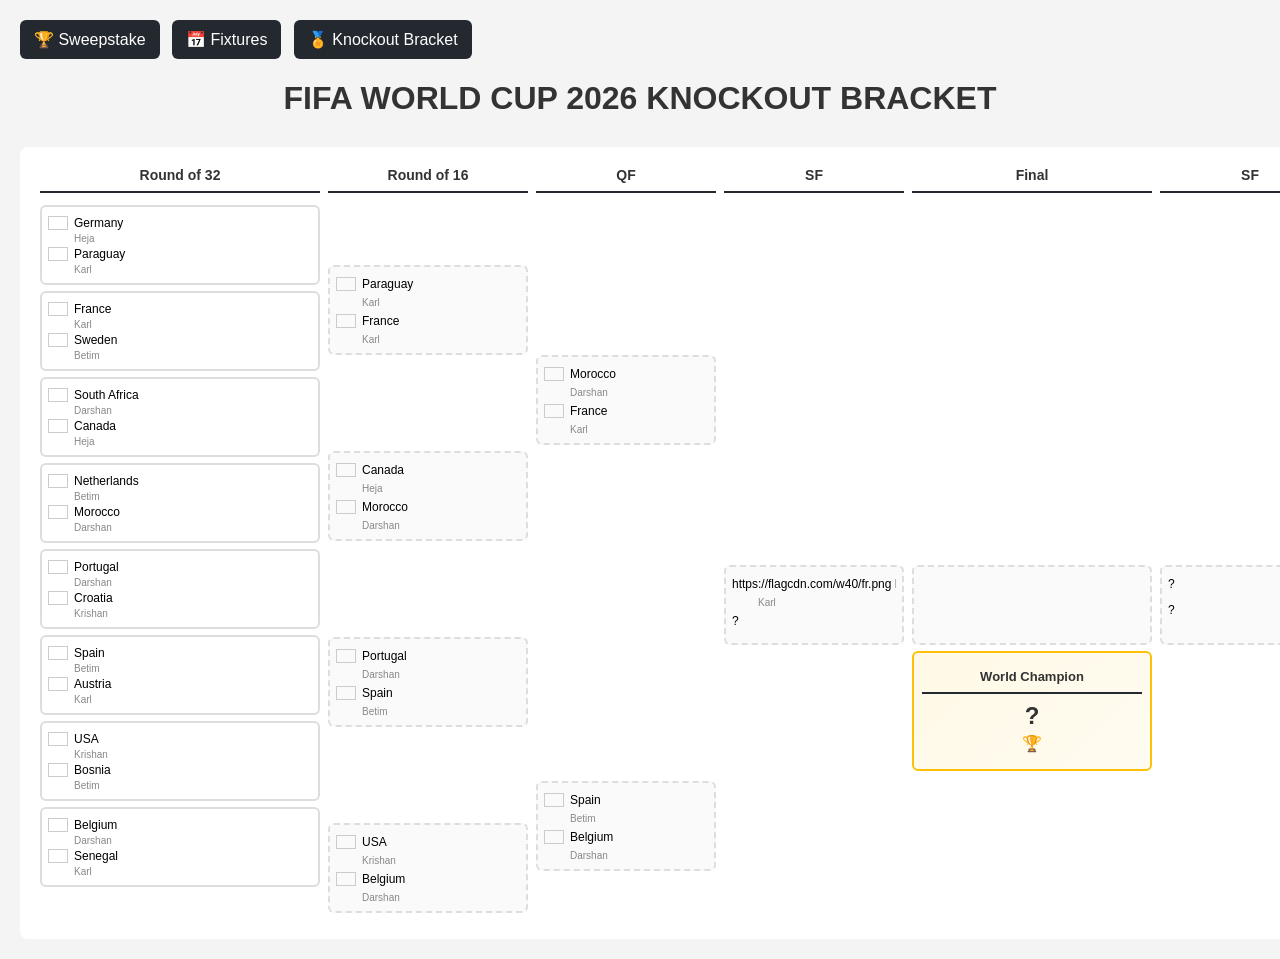
==== bracket.html @ f522db9b "Update bracket.html" ====
<!DOCTYPE html>
<html lang="en">
<head>
<meta charset="UTF-8">
<meta name="viewport" content="width=device-width, initial-scale=1.0">
<title>Knockout Bracket</title>
<style>
* {
    box-sizing: border-box;
}

body{
    font-family:Arial,sans-serif;
    background:#f4f4f4;
    margin:0;
    padding:20px;
    overflow-x:auto;
}

nav{
    margin-bottom:20px;
}

nav a{
    background:#24292f;
    color:white;
    text-decoration:none;
    padding:10px 14px;
    border-radius:6px;
    margin-right:8px;
    display:inline-block;
}

h1{
    text-align:center;
    margin-bottom:30px;
    color:#333;
}

.wrap{
    display:inline-block;
    min-width:100%;
}

.grid{
    display:grid;
    grid-template-columns:
        280px
        200px
        180px
        180px
        240px
        180px
        180px
        200px
        280px;
    gap:12px;
    padding:20px;
    background:white;
    border-radius:8px;
}

.col {
    display:flex;
    flex-direction:column;
}

.col h2{
    text-align:center;
    font-size:14px;
    margin:0 0 12px 0;
    color:#333;
    border-bottom:2px solid #24292f;
    padding-bottom:8px;
}

.match,
.slot,
.champ{
    background:white;
    border:2px solid #ddd;
    border-radius:6px;
    padding:8px;
    margin-bottom:8px;
    overflow:hidden;
}

.match{
    min-height:80px;
    display:flex;
    flex-direction:column;
}

.match:hover {
    border-color:#24292f;
    box-shadow:0 2px 8px rgba(0,0,0,0.1);
}

.team{
    display:flex;
    align-items:center;
    margin:3px 0;
    font-size:12px;
    overflow:hidden;
    text-overflow:ellipsis;
    white-space:nowrap;
}

.team img{
    width:20px;
    height:14px;
    margin-right:6px;
    border:0.5px solid #ccc;
    flex-shrink:0;
}

.owner{
    font-size:10px;
    color:#888;
    margin-left:26px;
    overflow:hidden;
    text-overflow:ellipsis;
    white-space:nowrap;
}

.slot{
    min-height:80px;
    display:flex;
    flex-direction:column;
    background:#fafafa;
    border:2px dashed #ddd;
}

.slot .team {
    margin:4px 0;
    font-size:12px;
}

.slot .owner {
    margin:2px 0 2px 26px;
    font-size:10px;
}

.champ{
    text-align:center;
    padding:16px 8px;
    background:linear-gradient(135deg, #fff9e6 0%, #fffbf0 100%);
    border:2px solid #ffc107;
    display:flex;
    flex-direction:column;
    justify-content:center;
}

.champ h2 {
    margin:0 0 4px 0;
    font-size:13px;
}

.champ h1 {
    margin:4px 0;
    font-size:24px;
}

.s1{margin-top:60px;}
.s2{margin-top:90px;}
.s3{margin-top:150px;}
.s4{margin-top:330px;}
.s5{margin-top:360px;}

@media (max-width: 1400px) {
    .grid {
        gap: 8px;
    }
    
    .match, .slot {
        padding: 6px;
        margin-bottom: 6px;
    }
}
</style>
</head>

<body>

<nav>
    <a href="index.html">🏆 Sweepstake</a>
    <a href="fixtures.html">📅 Fixtures</a>
    <a href="bracket.html">🏅 Knockout Bracket</a>
</nav>

<h1>FIFA WORLD CUP 2026 KNOCKOUT BRACKET</h1>

<div class="wrap">
<div class="grid">

<!-- LEFT R32 -->

<div class="col">
<h2>Round of 32</h2>

<div class="match"><div class="team"><img src="https://flagcdn.com/w40/de.png">Germany</div><div class="owner">Heja</div><div class="team"><img src="https://flagcdn.com/w40/py.png">Paraguay</div><div class="owner">Karl</div></div>

<div class="match"><div class="team"><img src="https://flagcdn.com/w40/fr.png">France</div><div class="owner">Karl</div><div class="team"><img src="https://flagcdn.com/w40/se.png">Sweden</div><div class="owner">Betim</div></div>

<div class="match"><div class="team"><img src="https://flagcdn.com/w40/za.png">South Africa</div><div class="owner">Darshan</div><div class="team"><img src="https://flagcdn.com/w40/ca.png">Canada</div><div class="owner">Heja</div></div>

<div class="match"><div class="team"><img src="https://flagcdn.com/w40/nl.png">Netherlands</div><div class="owner">Betim</div><div class="team"><img src="https://flagcdn.com/w40/ma.png">Morocco</div><div class="owner">Darshan</div></div>

<div class="match"><div class="team"><img src="https://flagcdn.com/w40/pt.png">Portugal</div><div class="owner">Darshan</div><div class="team"><img src="https://flagcdn.com/w40/hr.png">Croatia</div><div class="owner">Krishan</div></div>

<div class="match"><div class="team"><img src="https://flagcdn.com/w40/es.png">Spain</div><div class="owner">Betim</div><div class="team"><img src="https://flagcdn.com/w40/at.png">Austria</div><div class="owner">Karl</div></div>

<div class="match"><div class="team"><img src="https://flagcdn.com/w40/us.png">USA</div><div class="owner">Krishan</div><div class="team"><img src="https://flagcdn.com/w40/ba.png">Bosnia</div><div class="owner">Betim</div></div>

<div class="match"><div class="team"><img src="https://flagcdn.com/w40/be.png">Belgium</div><div class="owner">Darshan</div><div class="team"><img src="https://flagcdn.com/w40/sn.png">Senegal</div><div class="owner">Karl</div></div>

</div>

<!-- LEFT R16 -->

<div class="col">
<h2>Round of 16</h2>

<div class="slot s1" id="r16-1"></div>
<div class="slot s2" id="r16-2"></div>
<div class="slot s2" id="r16-3"></div>
<div class="slot s2" id="r16-4"></div>

</div>

<!-- LEFT QF -->

<div class="col">
<h2>QF</h2>

<div class="slot s3" id="qf-1"></div>
<div class="slot s4" id="qf-2"></div>

</div>

<!-- LEFT SF -->

<div class="col">
<h2>SF</h2>

<div class="slot s5" id="sf-1"></div>

</div>

<!-- FINAL -->

<div class="col">

<h2>Final</h2>

<div class="slot s5" id="final-slot"></div>

<div class="champ">
<h2>World Champion</h2>
<h1>?</h1>
🏆
</div>

</div>

<!-- RIGHT SF -->

<div class="col">
<h2>SF</h2>

<div class="slot s5" id="sf-2"></div>

</div>

<!-- RIGHT QF -->

<div class="col">
<h2>QF</h2>

<div class="slot s3" id="qf-3"></div>
<div class="slot s4" id="qf-4"></div>

</div>

<!-- RIGHT R16 -->

<div class="col">
<h2>Round of 16</h2>

<div class="slot s1" id="r16-5"></div>
<div class="slot s2" id="r16-6"></div>
<div class="slot s2" id="r16-7"></div>
<div class="slot s2" id="r16-8"></div>

</div>

<!-- RIGHT R32 -->

<div class="col">

<h2>Round of 32</h2>

<div class="match"><div class="team"><img src="https://flagcdn.com/w40/br.png">Brazil</div><div class="owner">Karl</div><div class="team"><img src="https://flagcdn.com/w40/jp.png">Japan</div><div class="owner">Heja</div></div>

<div class="match"><div class="team"><img src="https://flagcdn.com/w40/ci.png">Ivory Coast</div><div class="owner">Betim</div><div class="team"><img src="https://flagcdn.com/w40/no.png">Norway</div><div class="owner">Darshan</div></div>

<div class="match"><div class="team"><img src="https://flagcdn.com/w40/mx.png">Mexico</div><div class="owner">Heja</div><div class="team"><img src="https://flagcdn.com/w40/ec.png">Ecuador</div><div class="owner">Darshan</div></div>

<div class="match"><div class="team"><img src="https://upload.wikimedia.org/wikipedia/en/b/be/Flag_of_England.svg">England</div><div class="owner">Krishan</div><div class="team"><img src="https://flagcdn.com/w40/cd.png">DR Congo</div><div class="owner">Heja</div></div>

<div class="match"><div class="team"><img src="https://flagcdn.com/w40/ar.png">Argentina</div><div class="owner">Darshan</div><div class="team"><img src="https://flagcdn.com/w40/cv.png">Cape Verde</div><div class="owner">Betim</div></div>

<div class="match"><div class="team"><img src="https://flagcdn.com/w40/au.png">Australia</div><div class="owner">Krishan</div><div class="team"><img src="https://flagcdn.com/w40/eg.png">Egypt</div><div class="owner">Darshan</div></div>

<div class="match"><div class="team"><img src="https://flagcdn.com/w40/ch.png">Switzerland</div><div class="owner">Krishan</div><div class="team"><img src="https://flagcdn.com/w40/dz.png">Algeria</div><div class="owner">Karl</div></div>

<div class="match"><div class="team"><img src="https://flagcdn.com/w40/co.png">Colombia</div><div class="owner">Krishan</div><div class="team"><img src="https://flagcdn.com/w40/gh.png">Ghana</div><div class="owner">Darshan</div></div>

</div>

</div>
</div>

<script src="data.js"></script>

<script>

function getFlag(team) {

    if (team.code === "eng") {
        return "https://upload.wikimedia.org/wikipedia/en/b/be/Flag_of_England.svg";
    }

    if (team.code === "sct") {
        return "https://upload.wikimedia.org/wikipedia/commons/1/10/Flag_of_Scotland.svg";
    }

    return `https://flagcdn.com/w40/${team.code}.png`;

}

roundOf16.forEach((match, index) => {
    const slot = document.getElementById(`r16-${index + 1}`);
    if (!slot) return;

    slot.innerHTML = `
        <div class="team">
            ${match.home ? `<img src="${getFlag(match.home)}"> ${match.home.name}` : "?"}
        </div>
        <div class="owner">${match.home ? match.home.owner : ""}</div>

        <div class="team">
            ${match.away ? `<img src="${getFlag(match.away)}"> ${match.away.name}` : "?"}
        </div>
        <div class="owner">${match.away ? match.away.owner : ""}</div>
    `;
});

quarterFinals.forEach((match, index) => {
    const slot = document.getElementById(`qf-${index + 1}`);
    if (!slot) return;

    slot.innerHTML = `
        <div class="team">
            ${match.home ? `<img src="${getFlag(match.home)}"> ${match.home.name}` : "?"}
        </div>
        <div class="owner">${match.home ? match.home.owner : ""}</div>

        <div class="team">
            ${match.away ? `<img src="${getFlag(match.away)}"> ${match.away.name}` : "?"}
        </div>
        <div class="owner">${match.away ? match.away.owner : ""}</div>
    `;
});

semiFinals.forEach((match, index) => {

    const slot =
        document.getElementById(`sf-${index + 1}`);

    if (!slot) return;

    slot.innerHTML = `
        <div class="team">
            ${
              match.home
              ? `${getFlag(match.home)} ${match.home.name}`
              : "?"
            }
        </div>

        <div class="owner">
            ${match.home ? match.home.owner : ""}
        </div>

        <div class="team">
            ${
              match.away
              ? `${getFlag(match.away)} ${match.away.name}`
              : "?"
            }
        </div>

        <div class="owner">
            ${match.away ? match.away.owner : ""}
        </div>
    `;

});
    

</script>

</body>
</html>
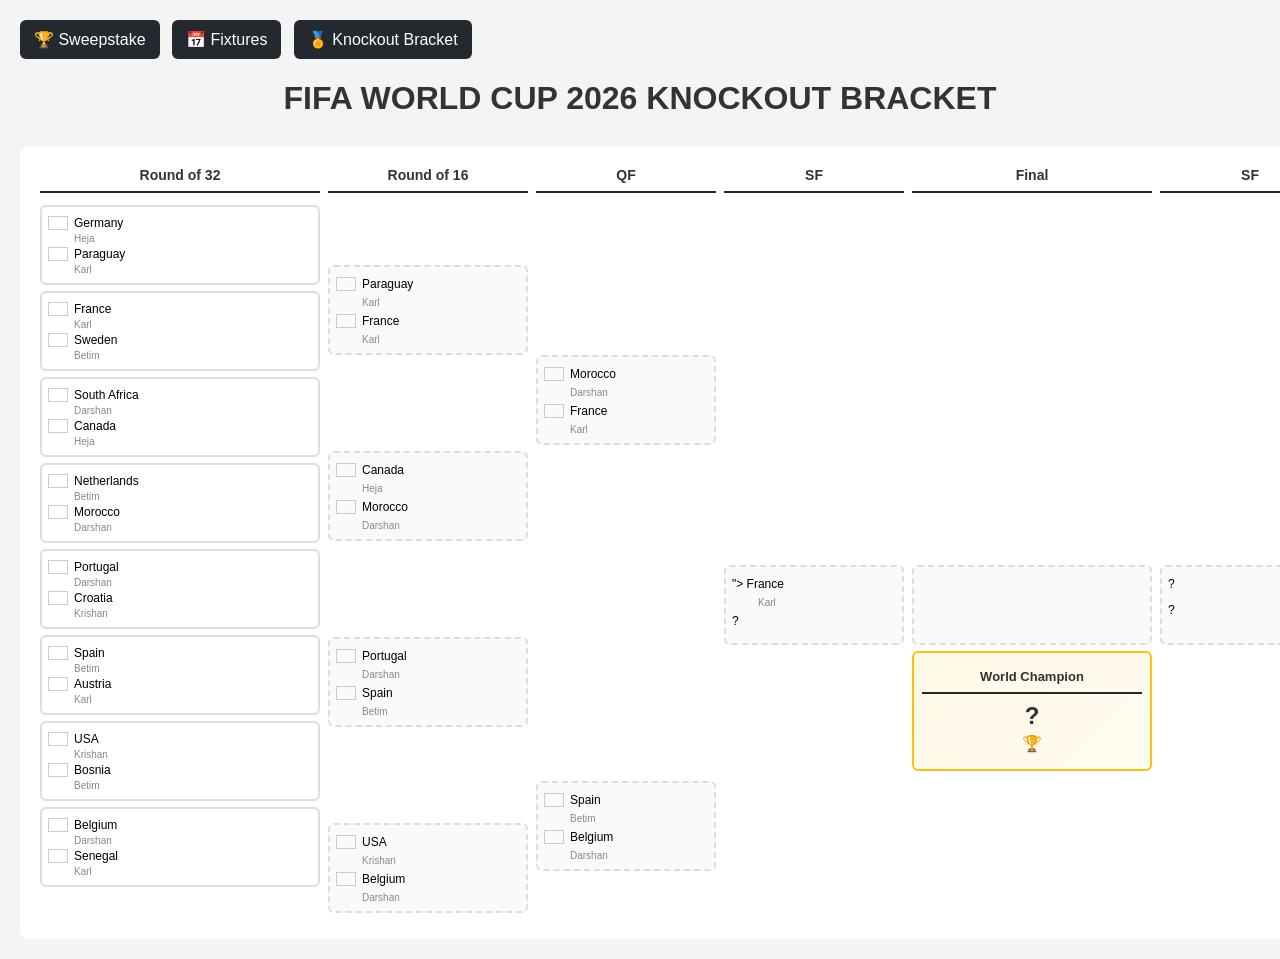
==== commit 08d4d010: "Update bracket.html" ====
--- a/bracket.html
+++ b/bracket.html
@@ -384,7 +384,7 @@
         <div class="team">
             ${
               match.home
-              ? `${getFlag(match.home)} ${match.home.name}`
+              ? `"> ${match.home.name}`
               : "?"
             }
         </div>
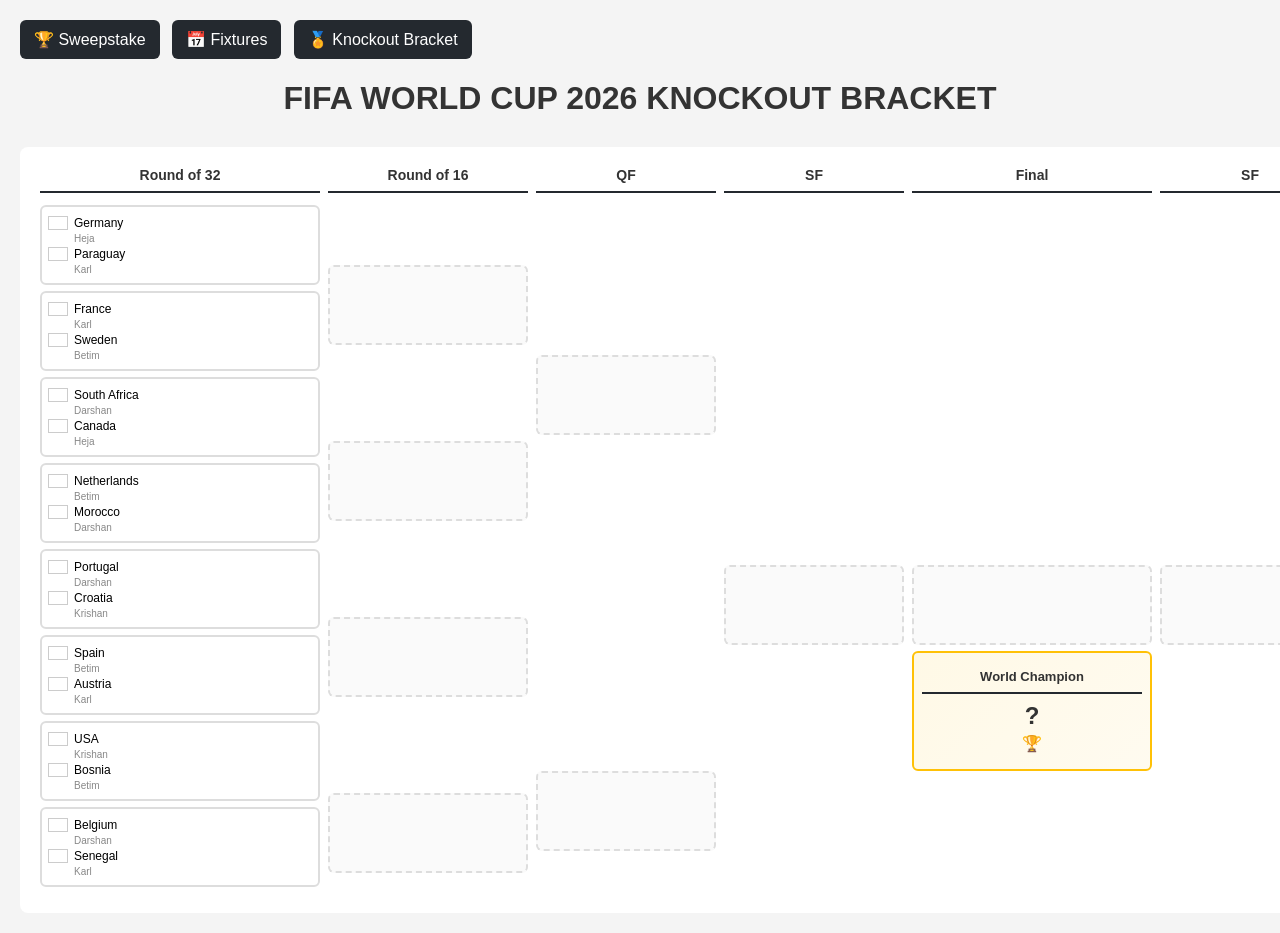
==== commit 7ac0e4c9: "Update bracket.html" ====
--- a/bracket.html
+++ b/bracket.html
@@ -384,7 +384,7 @@
         <div class="team">
             ${
               match.home
-              ? `"> ${match.home.name}`
+              ? ${match.home.name}`
               : "?"
             }
         </div>
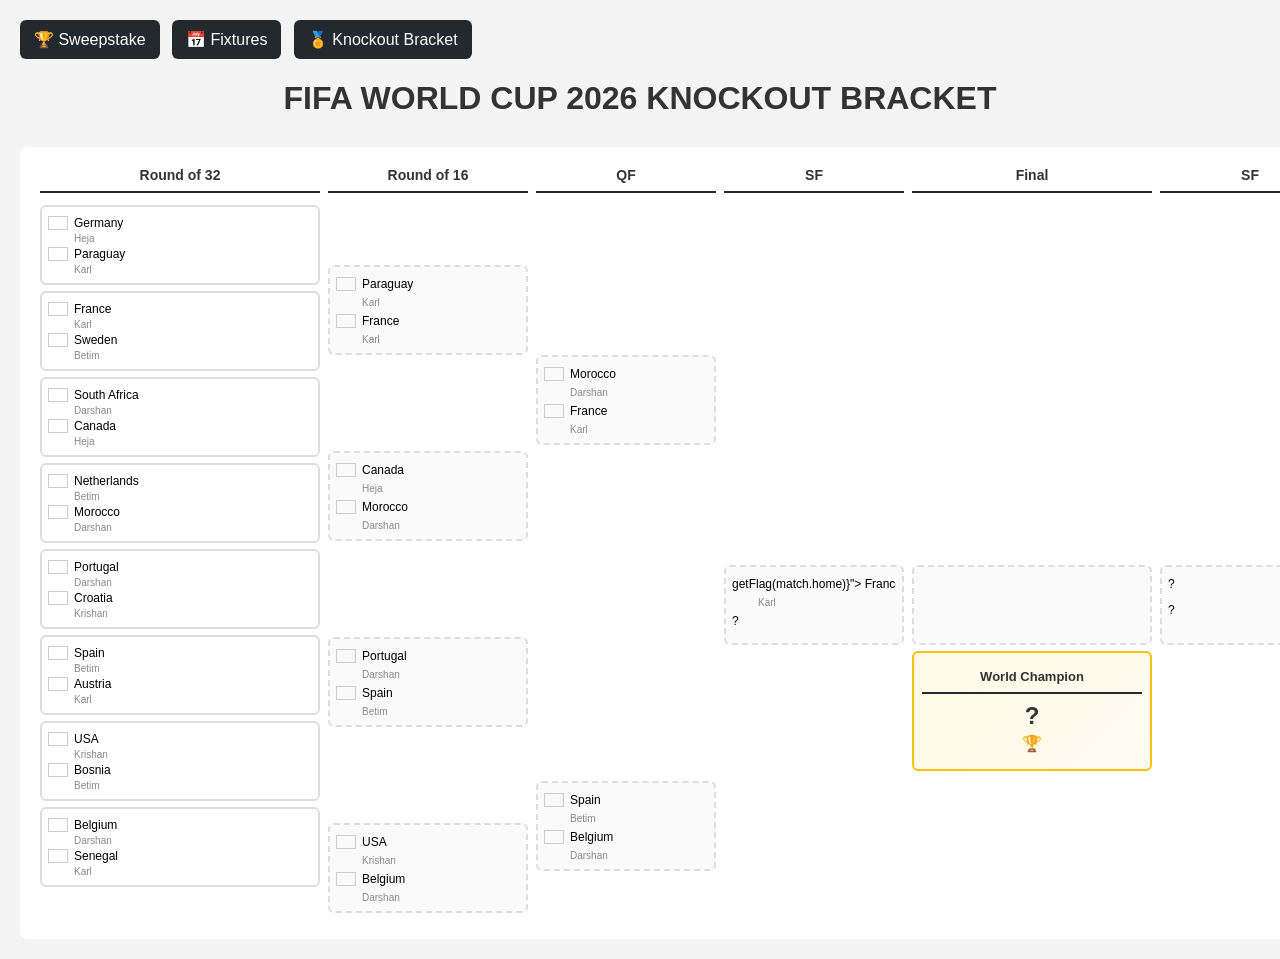
==== commit f6be94ff: "Update bracket.html" ====
--- a/bracket.html
+++ b/bracket.html
@@ -374,17 +374,14 @@
 });
 
 semiFinals.forEach((match, index) => {
-
-    const slot =
-        document.getElementById(`sf-${index + 1}`);
-
+    const slot = document.getElementById(`sf-${index + 1}`);
     if (!slot) return;
 
     slot.innerHTML = `
         <div class="team">
             ${
               match.home
-              ? ${match.home.name}`
+              ? `getFlag(match.home)}"> ${match.home.name}`
               : "?"
             }
         </div>
@@ -405,7 +402,6 @@
             ${match.away ? match.away.owner : ""}
         </div>
     `;
-
 });
     
 
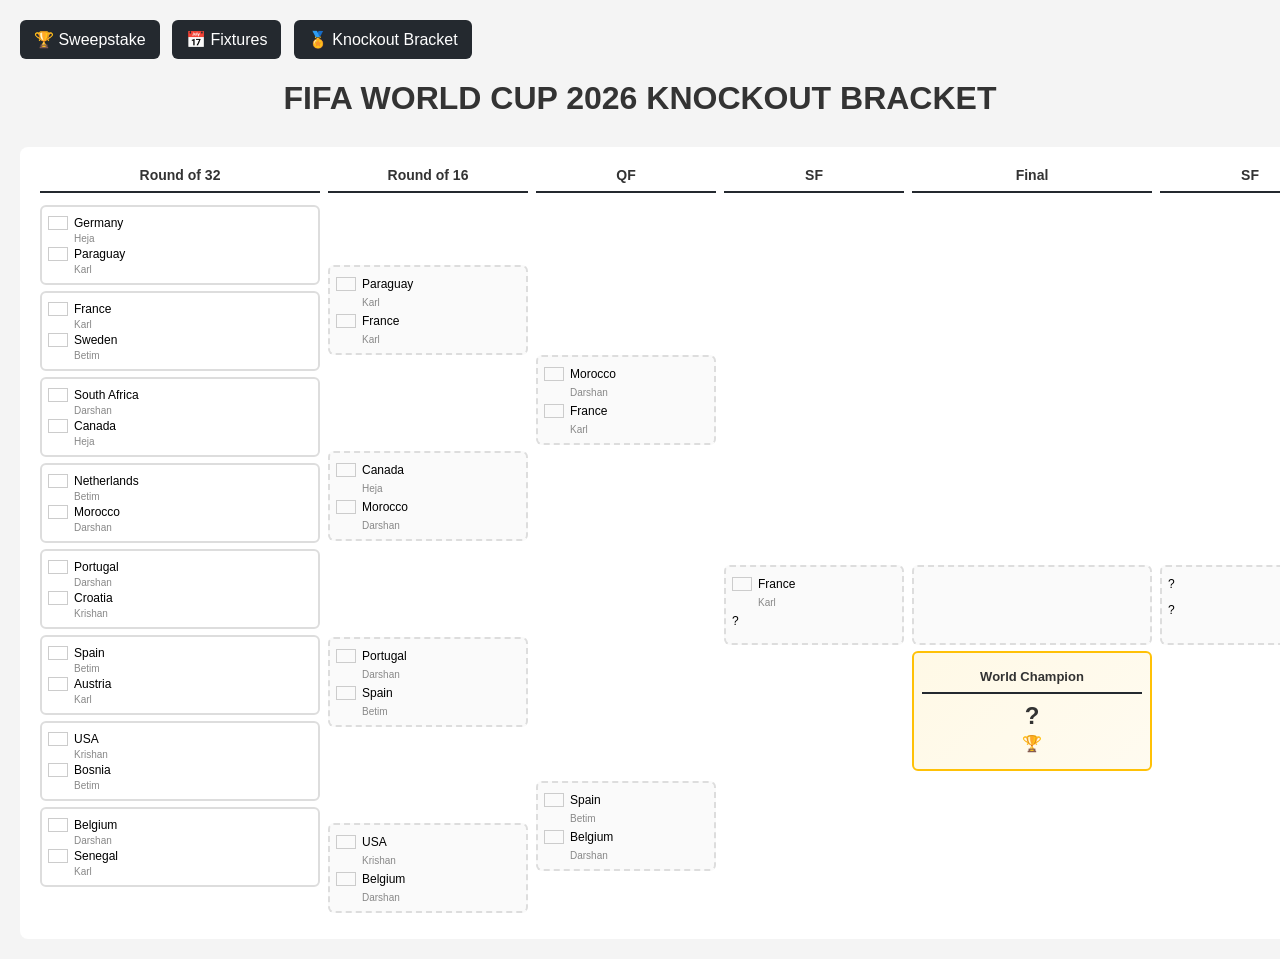
==== commit b9849ab4: "Update bracket.html" ====
--- a/bracket.html
+++ b/bracket.html
@@ -373,34 +373,21 @@
     `;
 });
 
+
 semiFinals.forEach((match, index) => {
     const slot = document.getElementById(`sf-${index + 1}`);
     if (!slot) return;
 
     slot.innerHTML = `
         <div class="team">
-            ${
-              match.home
-              ? `getFlag(match.home)}"> ${match.home.name}`
-              : "?"
-            }
-        </div>
-
-        <div class="owner">
-            ${match.home ? match.home.owner : ""}
-        </div>
-
-        <div class="team">
-            ${
-              match.away
-              ? `${getFlag(match.away)} ${match.away.name}`
-              : "?"
-            }
-        </div>
-
-        <div class="owner">
-            ${match.away ? match.away.owner : ""}
-        </div>
+            ${match.home ? `<img src="${getFlag(match.home)}"> ${match.home.name}` : "?"}
+        </div>
+        <div class="owner">${match.home ? match.home.owner : ""}</div>
+
+        <div class="team">
+            ${match.away ? `<img src="${getFlag(match.away)}"> ${match.away.name}` : "?"}
+        </div>
+        <div class="owner">${match.away ? match.away.owner : ""}</div>
     `;
 });
     
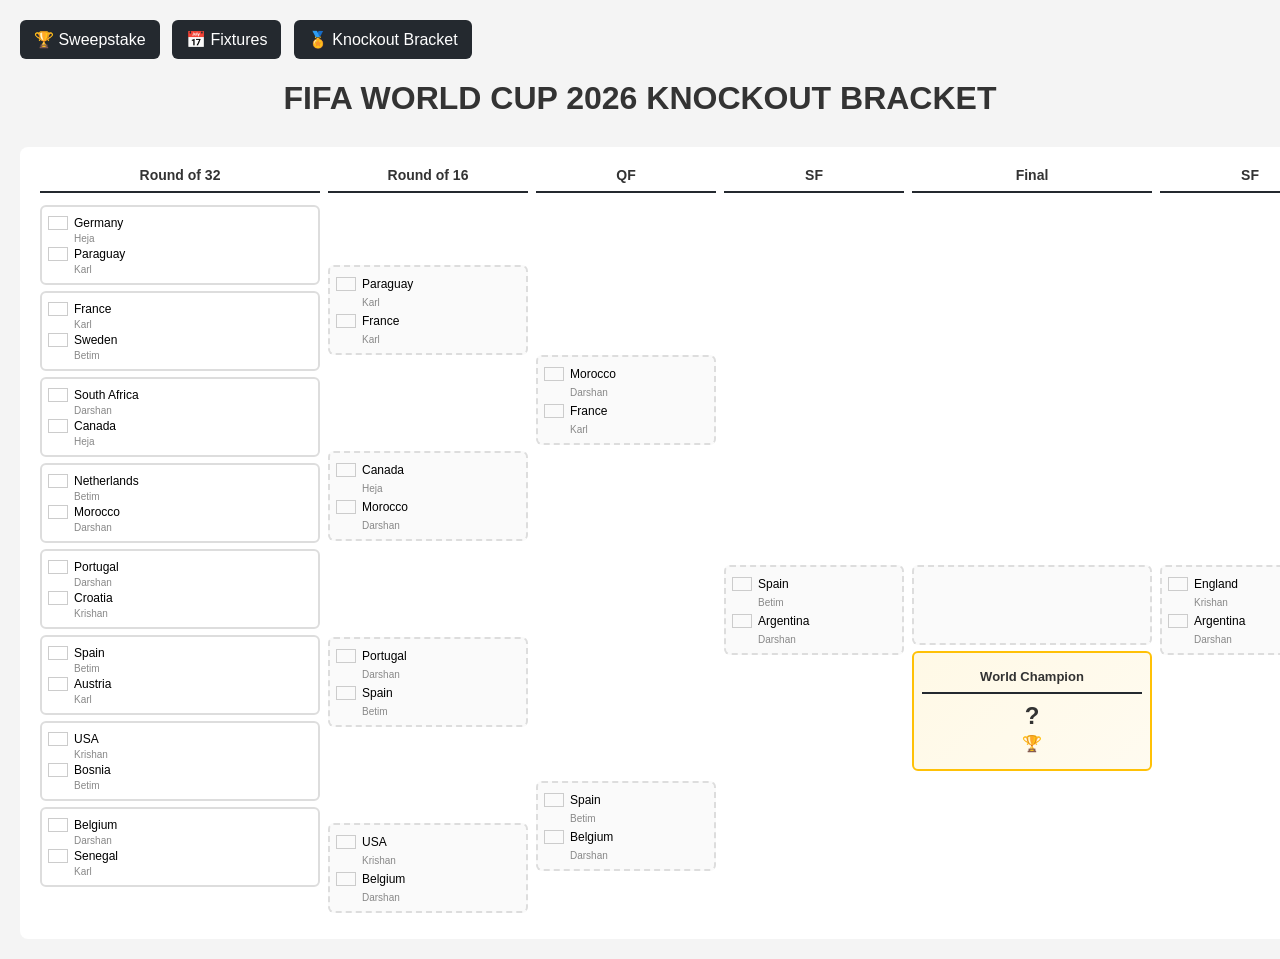
==== commit 607ad134: "Update bracket.html" ====
--- a/bracket.html
+++ b/bracket.html
@@ -391,7 +391,24 @@
     `;
 });
     
-
+finalMatch.forEach((match, index) => {
+    const slot = document.getElementById(`sf-${index + 1}`);
+    if (!slot) return;
+
+    slot.innerHTML = `
+        <div class="team">
+            ${match.home ? `<img src="${getFlag(match.home)}"> ${match.home.name}` : "?"}
+        </div>
+        <div class="owner">${match.home ? match.home.owner : ""}</div>
+
+        <div class="team">
+            ${match.away ? `<img src="${getFlag(match.away)}"> ${match.away.name}` : "?"}
+        </div>
+        <div class="owner">${match.away ? match.away.owner : ""}</div>
+    `;
+});
+
+    
 </script>
 
 </body>
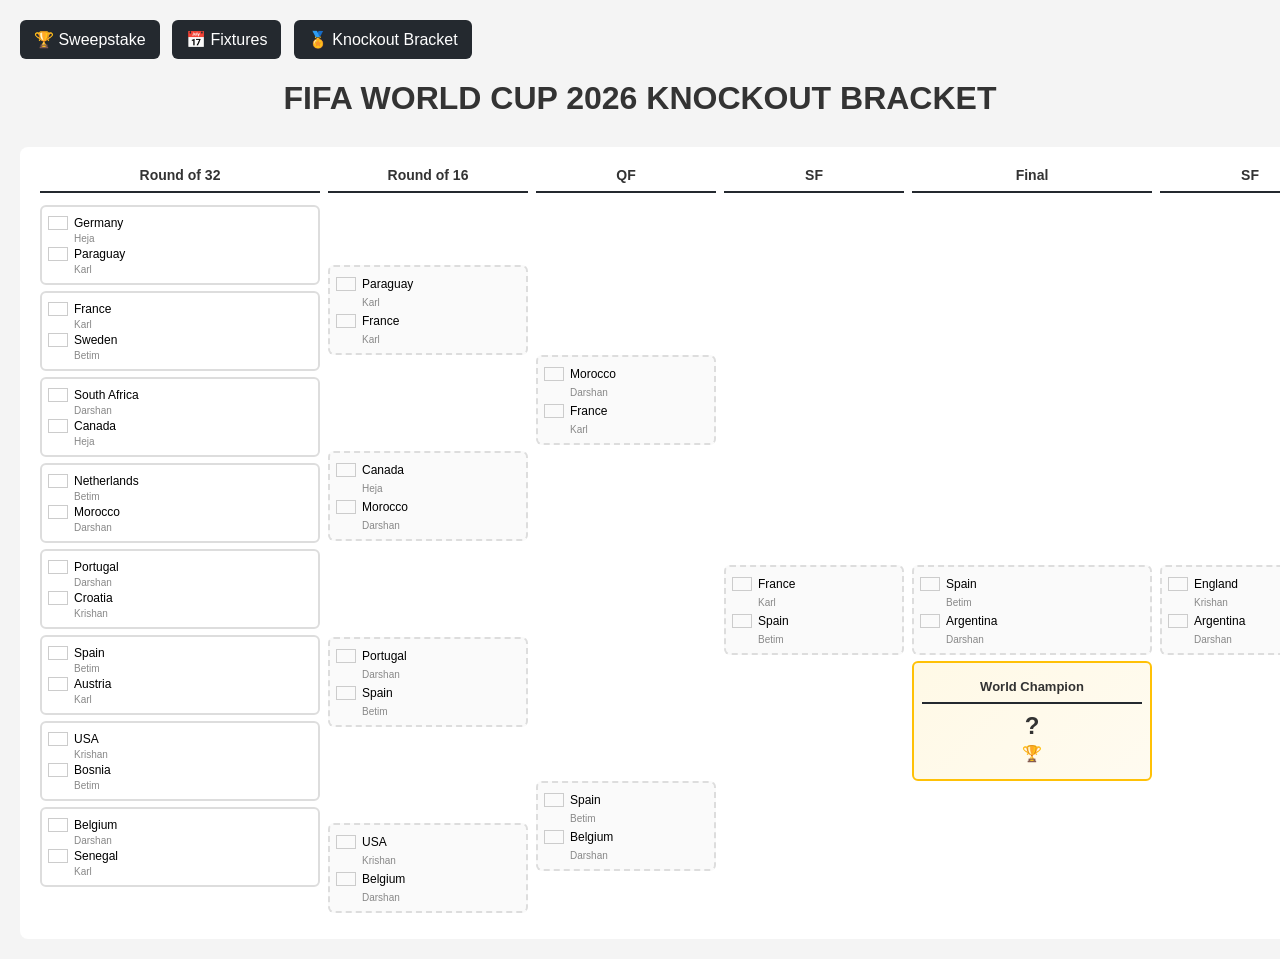
==== commit ae2b0fc4: "Update bracket.html" ====
--- a/bracket.html
+++ b/bracket.html
@@ -392,7 +392,7 @@
 });
     
 finalMatch.forEach((match, index) => {
-    const slot = document.getElementById(`sf-${index + 1}`);
+    const slot = document.getElementById("final-slot");
     if (!slot) return;
 
     slot.innerHTML = `
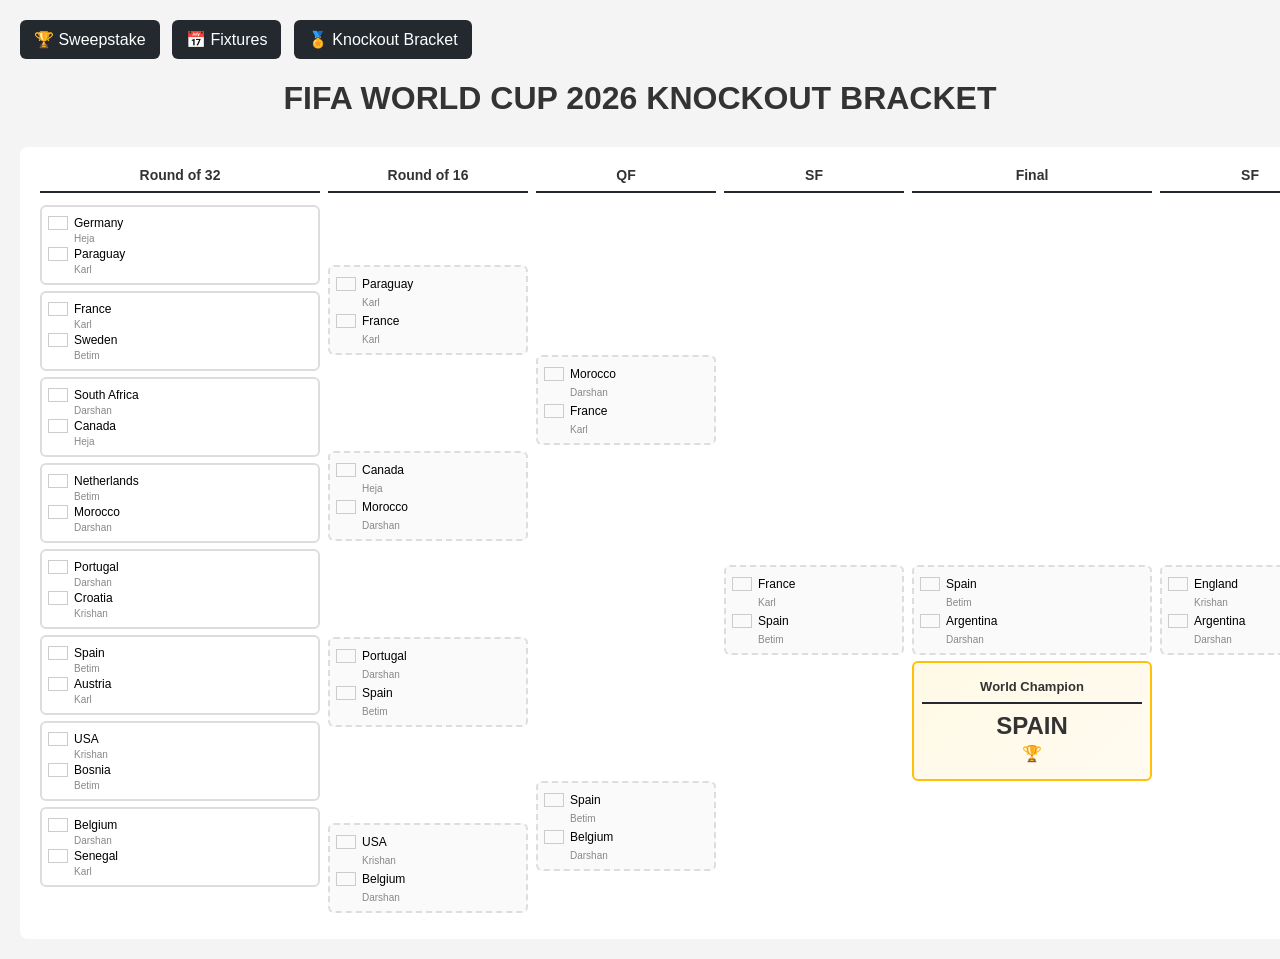
==== commit 24509c5e: "Update bracket.html" ====
--- a/bracket.html
+++ b/bracket.html
@@ -257,7 +257,7 @@
 
 <div class="champ">
 <h2>World Champion</h2>
-<h1>?</h1>
+<h1>SPAIN</h1>
 🏆
 </div>
 
